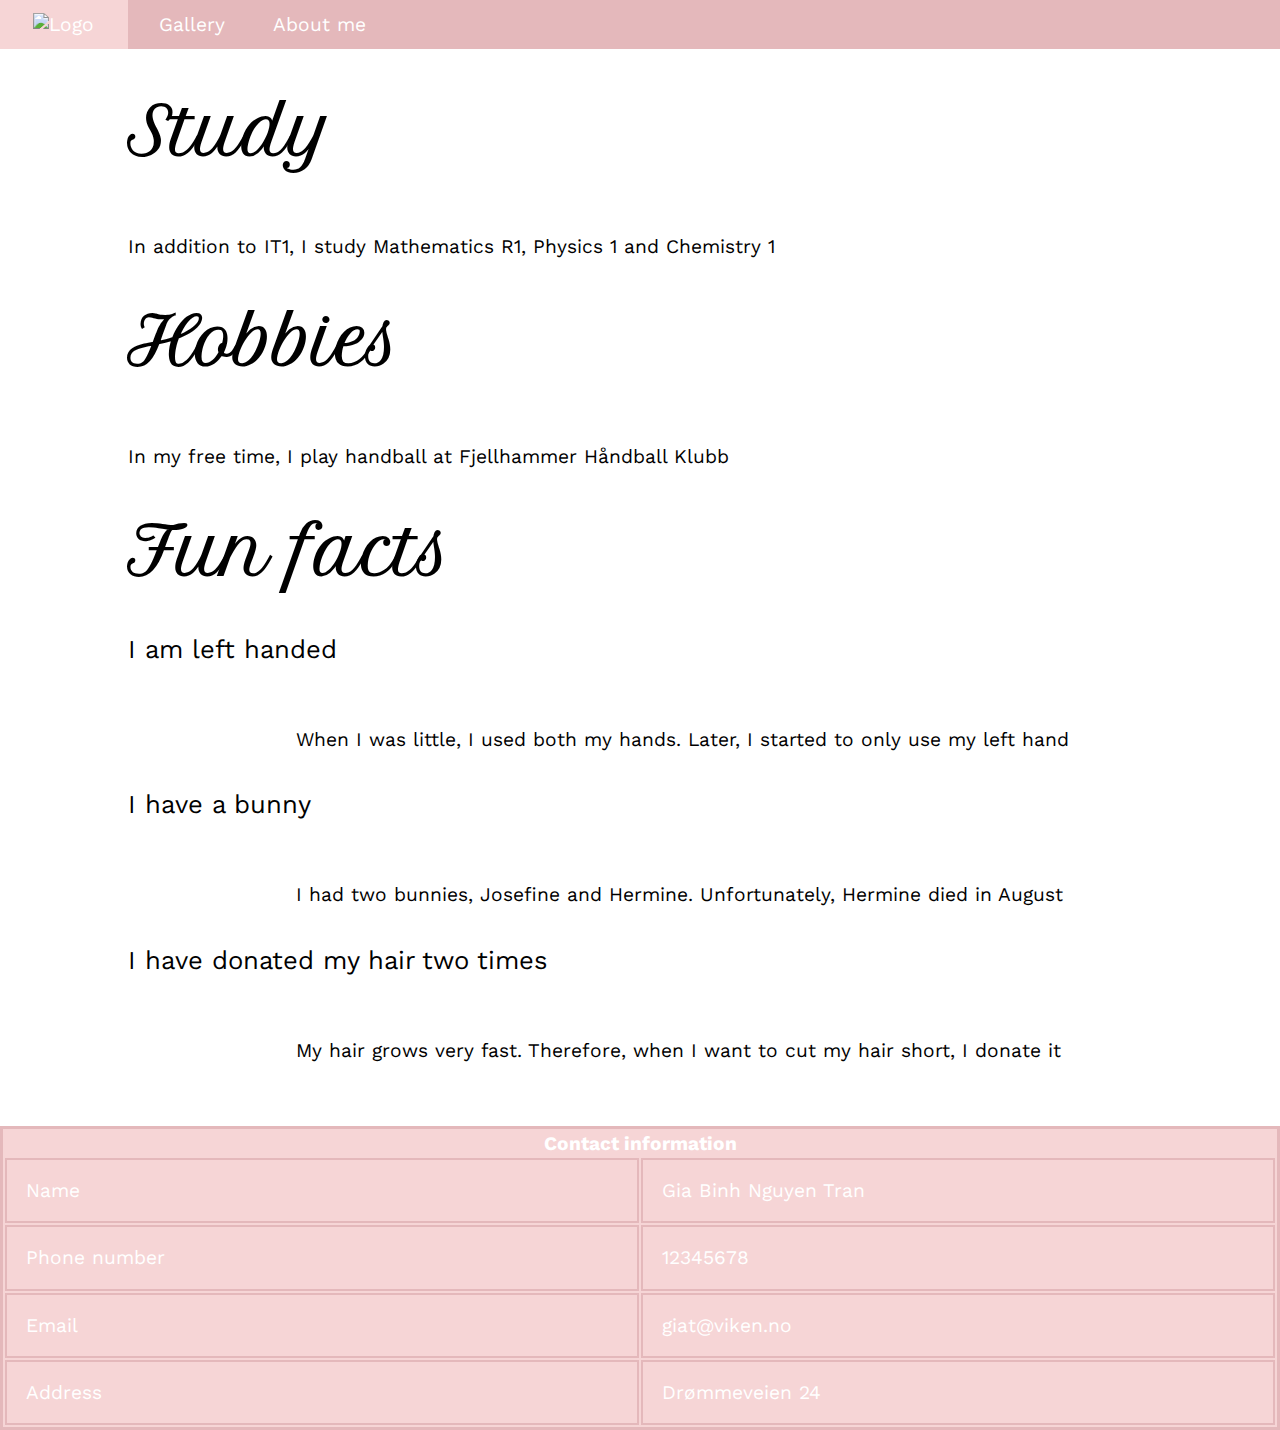
==== portfolio/aboutme.html @ 1a8280e6 "Laster opp filer u/contents" ====
<!DOCTYPE html>
<html lang="en">

<head>
    <meta charset="UTF-8">
    <meta name="viewport" content="width=device-width, initial-scale=1.0">
    <title>Gia - About me</title>
    <link rel="stylesheet" href="index.css">
    <link rel="preconnect" href="https://fonts.googleapis.com">
    <link rel="preconnect" href="https://fonts.gstatic.com" crossorigin>
    <link href="https://fonts.googleapis.com/css2?family=Work+Sans&display=swap" rel="stylesheet">
    <link rel="preconnect" href="https://fonts.googleapis.com">
    <link rel="preconnect" href="https://fonts.gstatic.com" crossorigin>
    <link href="https://fonts.googleapis.com/css2?family=Petit+Formal+Script&display=swap" rel="stylesheet">
</head>

<body>
    <nav>
        <ul>
            <a href="index.html">
                <img class="logo" src="logo.PNG" alt="Logo">
            </a>
            <a class="line" href="gallery.html">
                <li>Gallery</li>
            </a>
            <a class="line" href="aboutme.html">
                <li>About me</li>
            </a>
        </ul>
    </nav>

    <div class="aboutme">
        <h1>Study</h1>
        <p>
            In addition to IT1, I study Mathematics R1, Physics 1 and Chemistry 1
        </p>
        <h1>Hobbies</h1>
        <p>
            In my free time, I play handball at Fjellhammer Håndball Klubb
        </p>
        <h1>Fun facts</h1>
        <dt>I am left handed</dt>
        <dd>
            <p>
                When I was little, I used both my hands. Later, I started to only use my left hand
            </p>
        </dd>
        <dt>I have a bunny</dt>
        <dd>
            <p>
                I had two bunnies, Josefine and Hermine. Unfortunately, Hermine died in August
            </p>
        </dd>
        <dt>I have donated my hair two times</dt>
        <dd>
            <p>
                My hair grows very fast. Therefore, when I want to cut my hair short, I donate it
            </p>
        </dd>
    </div>
    <footer>
        <table>
            <thead>
                <tr>
                    <th colspan="2">Contact information</th>
                </tr>
            </thead>
            <tbody>
                <tr>
                    <td>Name</td>
                    <td>Gia Binh Nguyen Tran</td>
                </tr>
                <tr>
                    <td>Phone number</td>
                    <td>12345678</td>
                </tr>
                <tr>
                    <td>Email</td>
                    <td>giat@viken.no</td>
                </tr>
                <tr>
                    <td>Address</td>
                    <td>Drømmeveien 24</td>
                </tr>
            </tbody>
        </table>
    </footer>
</body>

</html>
---- portfolio/index.css ----
:root {
    --mainColor: #E4B8BB;
    --lightColor: #F6D5D6;
    --darkColor: #A27575;
    --whiteColor: #ffffff;
    --blackColor: #000000;
}

body {
    margin: 0;
    font-family: 'Work Sans', sans-serif;
}

/*pc ver.*/
@media(orientation: landscape) {
    .wrapper {
        width: 100%;
        text-align: center;
        display: grid;
        grid-template-columns: repeat(2, 1fr);
        grid-template-rows: 0.7fr repeat(3, 0.5fr);
        grid-template-areas:
            "main main"
            "intr port"
            "educ work"
            "cont cont";
    }

    #main {
        grid-area: main;
        position: relative;
        background-image: url(background.PNG);
        background-repeat: no-repeat;
        background-size: cover;
        background-attachment: fixed;
    }

    .text {
        position: absolute;
        top: 15%;
        left: 28%;
    }

    #scroll {
        position: absolute;
        top: 150%;
        left: 15%;
    }

    #intro {
        grid-area: intr;
    }

    #portrait {
        grid-area: port;
        height: 50%;
    }

    #intro, #portrait {
        padding-top: 20vw;
    }

    #education, #work {
        background-image: url(background.PNG);
        background-repeat: no-repeat;
        background-size: cover;
        background-attachment: fixed;
    }

    #education {
        grid-area: educ;
    }

    #work {
        grid-area: work;
    }

    #contents {
        grid-area: cont;
        padding-top: 3vw;
    }

    #contents ul {
        display: flex;
        flex-wrap: wrap;
        padding-left: 0;
    }

    #contents ul a {
        color: var(--whiteColor);
        background-color: var(--mainColor);
        flex: 1;
        padding: 3vw;
        margin: 3vw;
    }

    #contents ul a:hover {
        background-color: var(--lightColor);
    }

    nav {
        position: sticky;
        top: 0;
        z-index: 1;
        background-color: var(--mainColor);
        width: 100%;
    }

    nav ul {
        display: flex;
        justify-content: left;
        align-items: center;
        list-style-type: none;
        margin: 0;
        padding-left: 0;
    }

    nav ul a {
        color: var(--whiteColor);
        text-decoration: none;
        padding: 1vw;
        width: 8vw;
        text-align: center;
    }

    nav ul a:hover {
        background-color: var(--lightColor);
    }

    .logo {
        height: 6vh;
    }

    h1, h2, p {
        margin-left: 10vw;
        margin-right: 10vw;
    }

    h1, h2 {
        font-family: 'Petit Formal Script', cursive;
    }

    h1 {
        font-size: 5vw;
    }

    h2 {
        font-size: 3vw;
    }

    h3, dt {
        font-size: 2vw;
    }

    p {
        margin-top: 5vw;
        font-size: 1.5vw;
    }

    a, dd {
        font-size: 1.5vw;
        text-decoration: none;
    }

    dt, dd {
        padding-left: 10%;
    }

    dt {
        margin-top: 3%;
    }

    .aboutme {
        margin-bottom: 5%;
    }

    #gallery img {
        height: 40vh;
        margin: 4vw;
    }

    table {
        width: 100%;
        border: 3px solid var(--mainColor);
        color: var(--whiteColor);
        background-color: var(--lightColor);
        font-size: 1.5vw;
    }

    thead {
        border-collapse: collapse;
    }

    td {
        padding: 1em;
        width: 7em;
        max-width: 7em;
        border: 2px solid var(--mainColor);
    }
}

/*tlf ver.*/
@media(orientation: portrait) {
    .wrapper {
        width: 100%;
        text-align: center;
        display: grid;
        grid-template-columns: repeat(1, 1fr);
        grid-template-rows: repeat(6, 1fr);
        grid-template-areas:
            "main"
            "intr"
            "port"
            "educ"
            "work"
            "cont";
    }

    #main {
        grid-area: main;
        position: relative;
        background-image: url(background.PNG);
        background-repeat: no-repeat;
        background-size: cover;
        background-attachment: fixed;
    }

    .text {
        position: absolute;
        left: 5%;
    }

    #scroll {
        position: absolute;
        top: 250%;
        left: 20%;
    }

    #intro {
        grid-area: intr;
        padding-top: 40vw;
    }

    #portrait {
        grid-area: port;
        height: 50%;
    }

    #education, #work {
        background-image: url(background.PNG);
        background-repeat: no-repeat;
        background-size: cover;
        background-attachment: fixed;
        padding-top: 40vw;
    }

    #education {
        grid-area: educ;
    }

    #work {
        grid-area: work;
    }

    #contents {
        grid-area: cont;
        padding-top: 40vw;
    }

    #contents ul {
        padding-left: 0;
    }

    #contents ul a {
        display: flex;
        flex-direction: column;
        color: var(--whiteColor);
        background-color: var(--lightColor);
        padding: 5vw;
        margin: 5vw;
    }

    #contents ul a:hover {
        background-color: var(--mainColor);
    }

    nav {
        position: sticky;
        top: 0;
        z-index: 1;
        background-color: var(--mainColor);
        width: 100%;
    }

    nav ul {
        display: flex;
        justify-content: left;
        align-items: center;
        list-style-type: none;
        margin: 0;
        padding-left: 0;
    }

    nav ul a {
        color: var(--whiteColor);
        text-decoration: none;
        padding: 5vw;
        width: 20vw;
        text-align: center;
    }

    .logo {
        height: 6vh;
    }

    h1, h2, p {
        margin-left: 10vw;
        margin-right: 10vw;
    }

    h1, h2 {
        font-family: 'Petit Formal Script', cursive;
    }

    h1 {
        font-size: 15vw;
    }

    h2 {
        font-size: 7vw;
    }

    h3, dt {
        font-size: 8vw;
    }

    p, td {
        margin-top: 5vw;
        font-size: 5vw;
    }

    a, dd {
        font-size: 6vw;
        text-decoration: none;
    }

    dt, dd {
        padding-left: 10%;
        margin: 0;
    }

    .aboutme {
        margin-bottom: 5%;
    }

    #gallery img {
        height: 40vh;
        margin: 4vw;
        align-items: center;
    }

    table {
        width: 100vw;
        border: 3px solid var(--mainColor);
        color: var(--whiteColor);
        background-color: var(--lightColor);
        font-size: 6vw;
    }

    thead {
        border-collapse: collapse;
    }

    td {
        padding: 1em;
        width: 7em;
        max-width: 7em;
        border: 2px solid var(--mainColor);
    }
}
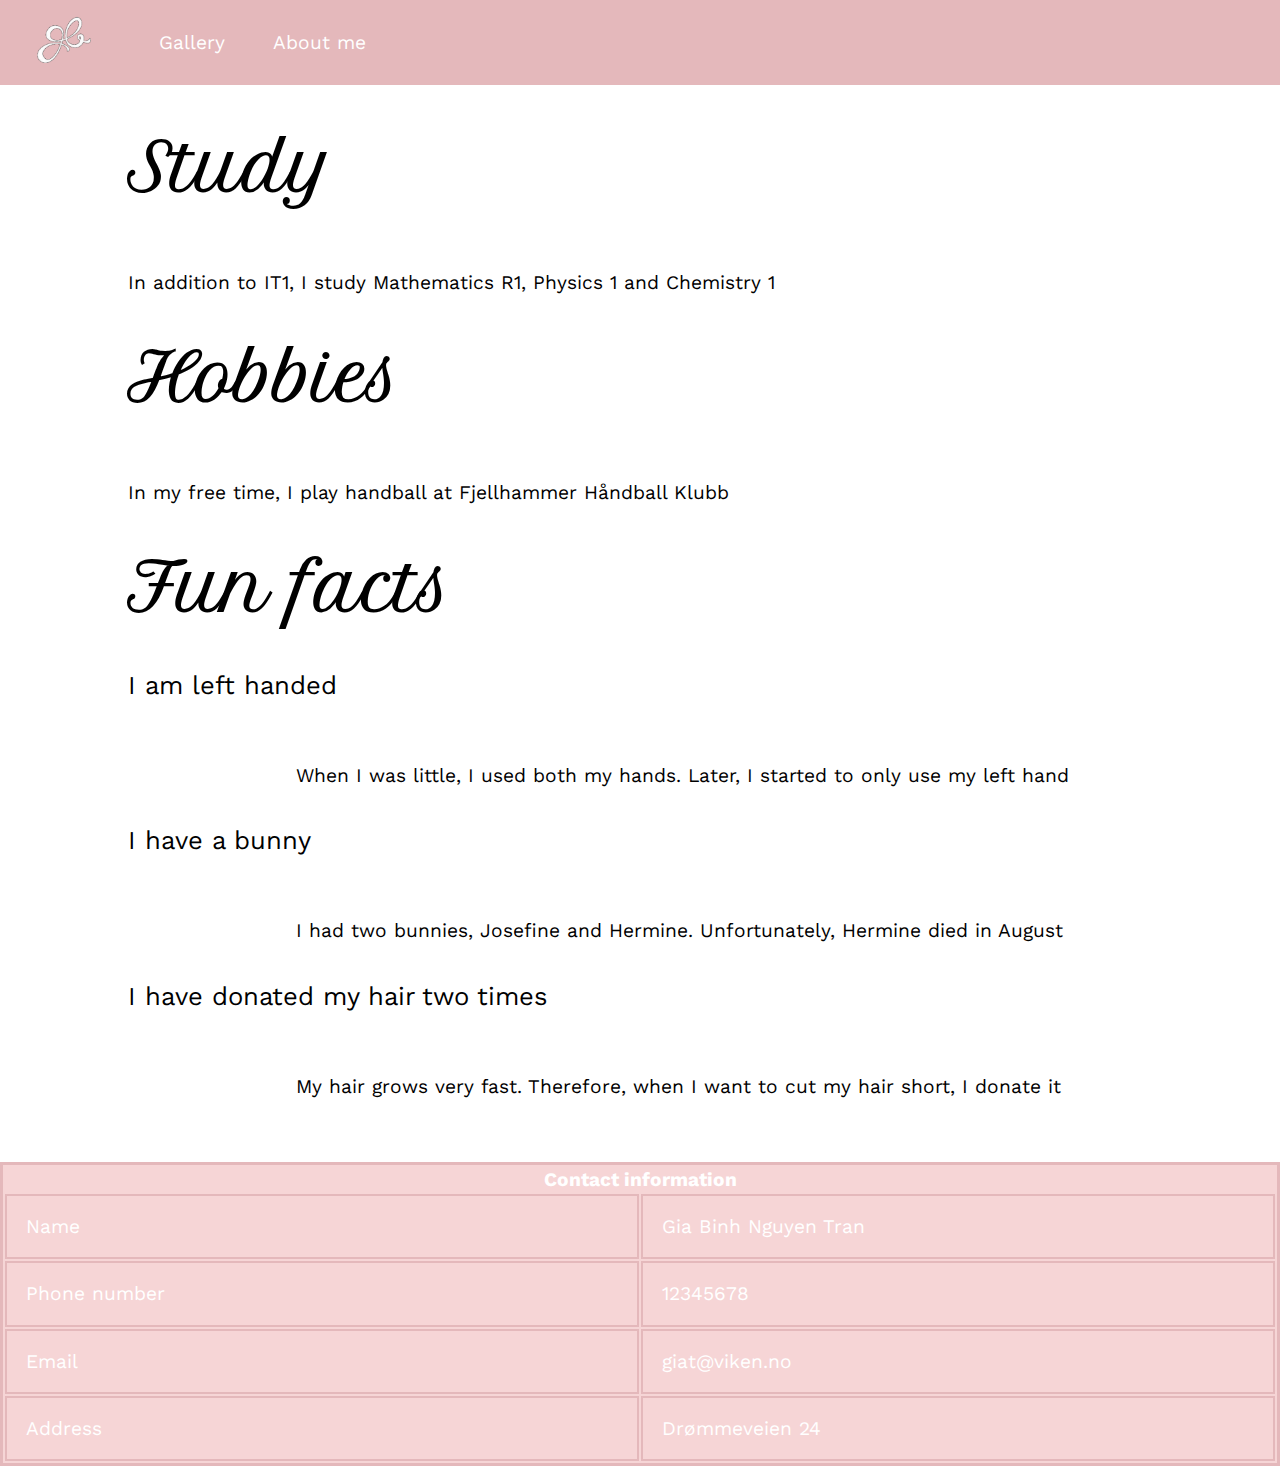
==== commit 9e85801f: "Laster på nytt etter endringer i mapper" ====
--- a/portfolio/aboutme.html
+++ b/portfolio/aboutme.html
@@ -15,10 +15,11 @@
 </head>
 
 <body>
+    <!--Navbar-->
     <nav>
         <ul>
             <a href="index.html">
-                <img class="logo" src="logo.PNG" alt="Logo">
+                <img class="logo" src="photos/logo.PNG" alt="Logo">
             </a>
             <a class="line" href="gallery.html">
                 <li>Gallery</li>
@@ -29,6 +30,7 @@
         </ul>
     </nav>
 
+    <!--Text about me-->
     <div class="aboutme">
         <h1>Study</h1>
         <p>
@@ -58,6 +60,8 @@
             </p>
         </dd>
     </div>
+
+    <!--Footer-->
     <footer>
         <table>
             <thead>
--- a/portfolio/index.css
+++ b/portfolio/index.css
@@ -124,7 +124,7 @@
     }
 
     nav ul a:hover {
-        background-color: var(--lightColor);
+        color: var(--lightColor);
     }
 
     .logo {
